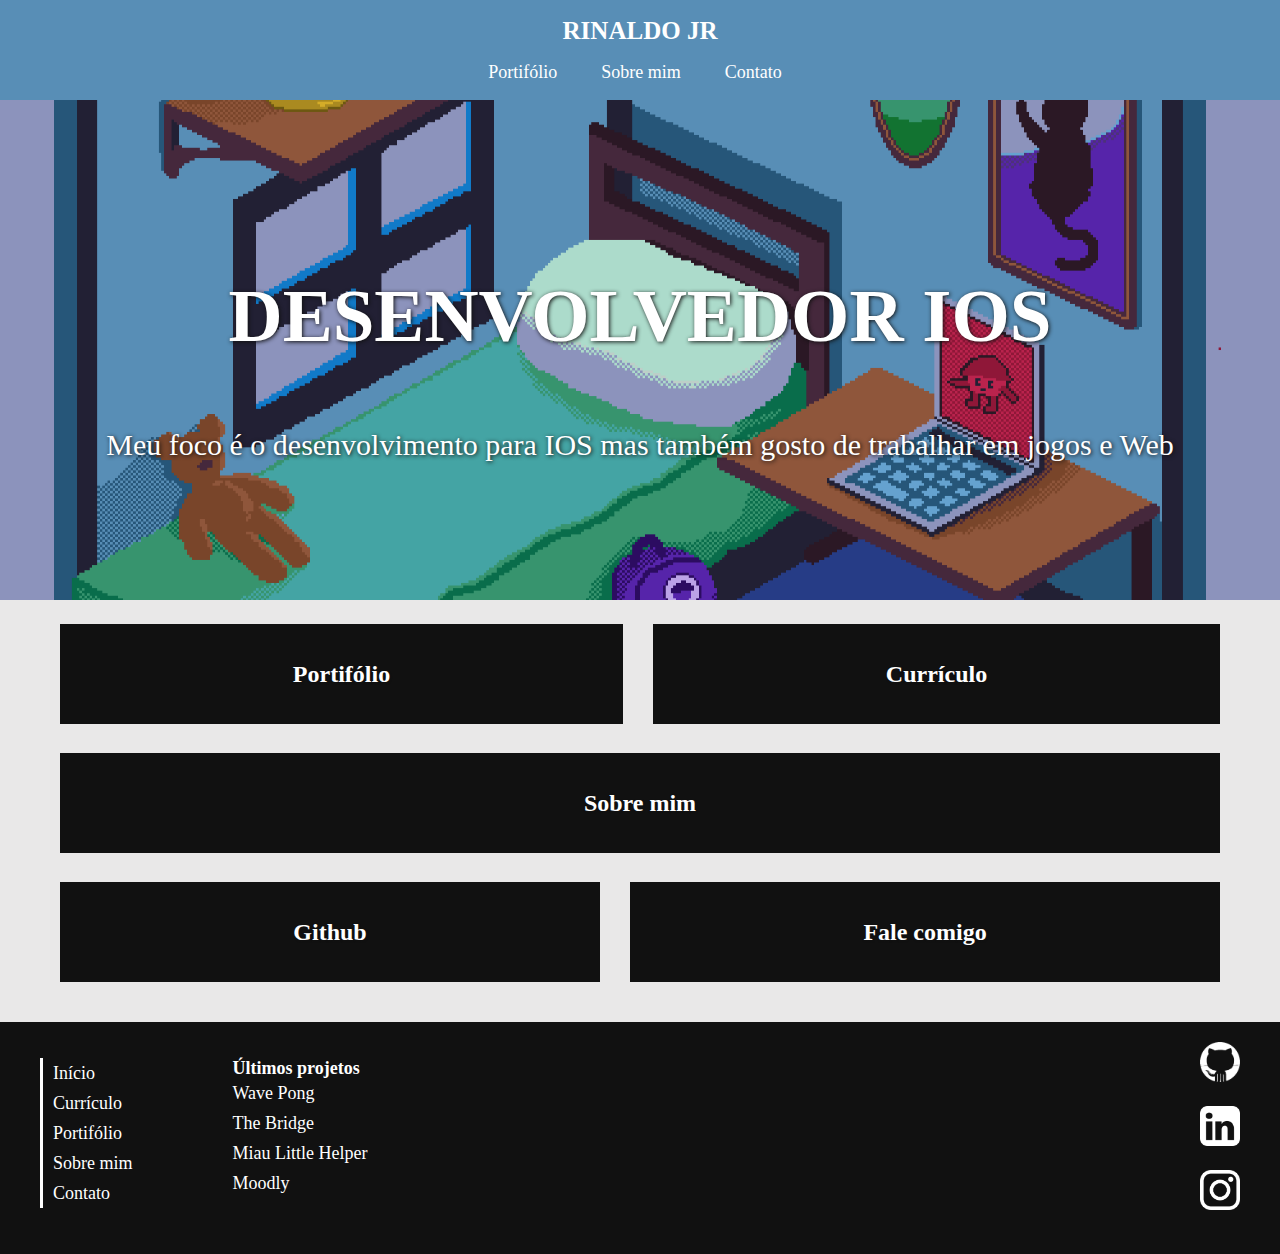
==== index.html @ 1c94d7d3 "first remote commit" ====
<!DOCTYPE html>
<html lang="en">
<head>
    <meta charset="UTF-8">
    <meta http-equiv="X-UA-Compatible" content="IE=edge">
    <meta name="viewport" content="width=device-width, initial-scale=1.0">
    <link href="https://fonts.cdnfonts.com/css/rawline?family=RawLine:28860,28854,28856,28858,28862,28863,28864,28866,28868,28870" rel="stylesheet">
    <link href="https://fonts.cdnfonts.com/css/night-michy-personal-use-only" rel="stylesheet">
    <link rel="stylesheet" href="style.css">
    <title>Tela Inicial</title>
</head>
<body>
    <header>
        <a href="index.html" class="logo">RINALDO JR</a>
        <nav>
            <ul>
                <li><a href="portfolio.html">Portifólio</a></li>
                <li><a href="about.html">Sobre mim</a></li>
                <li><a href="contact.html">Contato</a></li>
            </ul>
        </nav>
    </header>
    
    <main>
        <section class="baner">
            <div class="center-box">
                <h2>DESENVOLVEDOR IOS</h2>
                <h1>Meu foco é o desenvolvimento para IOS mas também gosto de trabalhar em jogos e Web</h1>
            </div>
        </section>

        <section class="linkbox">
    
            <div class="container">
                <a href="portfolio.html">
                    <div class="boxlink">
                        <h3>Portifólio</h3>
                    </div>
                </a>
                <a href="https://lattes.cnpq.br/7568073656050697">
                    <div class="boxlink">
                        <h3>Currículo</h3>
                    </div>
                </a>
            </div>

            <a href="about.html">
                <div class="boxlink">
                    <h3>Sobre mim</h3>
                </div>
            </a>
            
            <div class="container">
                <a href="https://github.com/RinaldoJr4">
                    <div class="boxlink">
                        <h3>Github</h3>
                    </div>
                </a>
                <a href="contact.html">
                    <div class="boxlink">
                        <h3>Fale comigo</h3>
                    </div>
                </a>
            </div>

        </section>
    </main>

    <footer>
        <ul class="footerlinks">
            <li><a href="index.html">Início</a></li>
            <li><a href=" https://lattes.cnpq.br/7568073656050697">Currículo</a></li>
            <li><a href="portfolio.html">Portifólio</a></li>
            <li><a href="about.html">Sobre mim</a></li>
            <li><a href="contact.html">Contato</a></li>
        </ul>
        <ul class="projetoslinks">
            <li class="projetostitle">Últimos projetos</li>
            <li><a href="https://apps.apple.com/br/app/wave-pong/id6444109159">Wave Pong</a></li>
            <li><a href="https://github.com/RinaldoJr4/TheBridge">The Bridge</a></li>
            <li><a href="https://github.com/victorKammerer/Miau-Little-Helper">Miau Little Helper</a></li>
            <li><a href="https://github.com/RinaldoJr4/Moodly">Moodly</a></li>
        </ul>
        <div class="socialmedia">
            <a href="https://github.com/RinaldoJr4">
                <img src="Img/github.png" alt="github logo">
            </a>
            <a href="https://www.linkedin.com/in/rinaldo-da-silva-bento-júnior-416a15201/">
                <img src="Img/linkedin.png" alt="medium logo">
            </a>
            <a href="https://www.instagram.com/rinaldo_sbj/">
                <img src="Img/instagram.png" alt="instagram logo">
            </a>
        </div>
    </footer>       
</body>
</html>
---- style.css ----
*{
    text-decoration: none;
}

body {
    background-color: #e9e8e8;
}

header {
    background-color: #111;
    width: 100%;
    height: 100px;

    position: fixed;
    top: 0;
    right: 0;
    left: 0;
}

header .logo {
    font-family: RawLine;
    font-size: 25px;
    font-weight: 900;
    color: #fff;
    line-height: 30px;

    display: block;
    margin: 0 auto;
    text-align: center;

    padding: 16px 0;
}

header nav {
    padding-right: 50px;
}

header nav ul li a {
    line-height: 20px;
    font-family: RawLine;
    font-size: 16px;
    color: #fff;
    transition: all 0.2s;
}
header nav ul li a:hover{
    font-weight: 700;
}

header nav li {
    display: inline-block;
    list-style: none;
    padding: 0 8px;
}

header nav ul {
    display: block;
    margin: 0 auto;
    width: fit-content;
}

/* Index */

main {
    padding-top: 100px;
}

.baner {
    font-family: RawLine;
    width: 100%;
    height: calc(100vh - 400px);
    background-image: url(Img/Room.png);
    background-repeat: no-repeat;
    background-position: center;
    background-size: cover;
    display: table;
}

.baner h2 {
    display: none;
}

.baner h1 {
    font-size: 28px;
    font-weight: 400;
    color: #fff;
    text-align: center;
    text-shadow: 1px 1px 4px #111;
    line-height: 48px;
    padding: 0px 20px;
}

.center-box{
    display: table-cell;
    vertical-align: middle;
}

h3 {
    font-family: RawLine;
    font-size: 24px;
    color: #fff;
    text-align: center;
    font-weight: 800;
    line-height: 100px;
    text-shadow: .5px .5px 2px #111;
}

.linkbox {
    display: flex;
    flex-direction: column;
    gap: 0px;
}

.container {
    display: flex;
    flex-direction: row;
    gap: 20px;
}

.container a {
    flex-grow: 2;
}

.boxlink {
    margin: 10px 10px 0;
    height: 100px;
    background-color: #111;
    display: block;
    margin: auto;
    background-image: linear-gradient(#15abdd,#1597dd);
    background-size: 0 100%;
    background-repeat: no-repeat;
    transition: .5s;
    transition: transform 0.5s;
}
.boxlink:hover {
    transform: scale(1.05);
}

/*
    box-shadow: 1px 1px 3px #111;
}
.boxlinkr:hover {
    background-color: #093341;
    background-size: 100% 100%;
}*/

/* Portifolio */

.wraper {
    max-width: 900px;
    margin: 0 auto;
}

.port-projetos h3 {
    font-family: RawLine;
    font-size: 32px;
    color: #fff;
    text-align: center;
    font-weight: 800;
    line-height: 200px;
    text-shadow: 1px 1px 4px #111;
}

.port-projetos a div {
    margin: 10px 10px 0;
    width: calc(100% - 20px);
    height: 200px;
    display: block;
    margin: auto;
    background-repeat: no-repeat;
    background-position: center;
    background-size: cover;
    transition: transform 0.5s;
    box-shadow: 1px 1px 3px #111;
}
.port-projetos a div:hover {
    transform: scale(1.05); 
}

.WavePong {
    background-image: url(Img/WavePong.png);
}

.TheBridge {
    background-image: url(Img/TheBridge.png);
}

.MLH {
    background-image: url(Img/MLH.png);
}

.Moodly {
    background-image: url(Img/Moodly.png);
}

.IGuard {
    background-image: url(Img/IGuard.png);
}

/* Sobre mim */


.about-header {
    background-color: #111;
    width: 100%;
    height: 100px;

    position: fixed;
    top: 0;
    right: 0;
    left: 0;

    z-index: 100;
}

.about-header .about-logo {
    font-family: RawLine;
    font-size: 25px;
    font-weight: 900;
    color: #fff;
    line-height: 30px;

    display: block;
    margin: 0 auto;
    text-align: center;

    padding: 16px 0;
}

.about-header nav ul li a {
    line-height: 20px;
    font-family: RawLine;
    font-size: 16px;
    color: #fff;
}

.about-main {
    padding: 0px;
    margin: 0px;
    padding-top: 100px;
}


.img-bg {
    padding: 0px;
    margin: 0px;
    background-color: #e9e8e8;
    width: 100%;
    height: 125px;
    flex-grow: 2;
}

.img-container {
    padding: 0px;
    margin: 0px;
    display: grid;
    justify-items: center;
}

.img-bg,.me {
    grid-column: 1;
    grid-row: 1;
}

.me {
    width: 250px;
    height: 250px;;
    border-radius: 50%;
    position: relative;
    box-shadow: 0px 2px 5px #111;
}

.about-main p {
    padding: 0 10px;
    font-family: RawLine;
    font-size: 20px;
}

.about-main p a {
    color: rgb(106, 105, 105);
    text-decoration:underline;
}

/* Contato */

input {
    font-family: RawLine;
    padding: 10px 16px;
    width: 90%;
    height: 30px;
    font-size: 14px;
    border: 3px solid #111;
}

textarea{
    font-family: RawLine;
    padding: 10px 16px;
    width: 90%;
    font-size: 14px;
    border: 3px solid #111;
}

form {
    display: flex;
    flex-direction: column;
    align-items: center;
    gap: 20px;
    min-height: calc(100vh - 370px);
}

.contact h1 {
    font-family: RawLine;
    font-size: 24px;
    padding-top: 10px;
    font-weight: 800;
}

button {
    background-color: #111;
    padding: 16px;
    width: 60%;
    min-width: 100px;
    font-family: RawLine;
    font-size: 16px;
    font-weight: 500;
    color: #fff;
}

/* Footer */

footer {
    width: calc(100% - 80px);
    padding: 20px 40px;
    background-color: #111;
    margin-top: 40px;
    overflow: hidden;
}

footer ul {
    width: fit-content;
    float: left;
    padding-left: 16px;
}

footer ul li {
    display: block;
    list-style: none;
}

footer ul li a {
    font-family: RawLine;
    font-size: 18px;
    color: #fff;
    line-height: 30px;
    transition: all 0.5s;
}
footer ul li a:hover{
    font-weight: 700;
}


.footerlinks {
    padding-left: 10px;
    border-left: 3px solid #fff;
}

.projetoslinks{
    display: none;
    padding-left: 100px;
}

.socialmedia {
    width: 40px;
    float: right;
}

.socialmedia img {
    width: 100%;
    margin-bottom: 20px;
    transition: transform 0.5s;
}
.socialmedia img:hover {
    transform: scale(1.2);
}

.projetostitle {
    font-family: RawLine;
    font-size: 18px;
    font-weight: 800;
    color: #fff;

    line-height: 20px;
}

/* Adaptação para telas maiores */

@media only screen and (min-width: 1000px) {

    html, body {
        margin:0px; 
        padding:0px;
    }

    header {
        background-color: #588eb6;
    }

    header nav ul li a {
        font-size: 18px;
    }
    
    
    header nav li {
        display: inline-block;
        list-style: none;
        padding: 0 20px;
    }

    .linkbox {
        padding: 0 60px;
        gap: 5px;
    }

    .container {
        gap: 30px;
    }

    .about-header nav ul li a {
        font-size: 18px;
    }
    
    
    .about-header nav li {
        display: inline-block;
        list-style: none;
        padding: 0 20px;
    }

    .wraper-text {
        padding: 36px 0;
        max-width: 1300px;
        margin: 0 auto;
    }

    .baner h2 {
        display: block;
        font-size: 75px;
        font-weight: 800;
        color: #fff;
        text-align: center;
        padding: 0 10px;
        text-shadow: 1px 1px 4px #111;
    }

    .baner h1 {
        font-size: 30px;
        text-shadow: 0;
    }

    .about-main p {
        padding: 0 150px;
        font-family: RawLine;
        font-size: 20px;
    }

    .img-bg {
        background-color: #111;
    }

    .contact h1 {
        font-size: 32px;
    }

    .projetoslinks{
        display: block;
    }
}
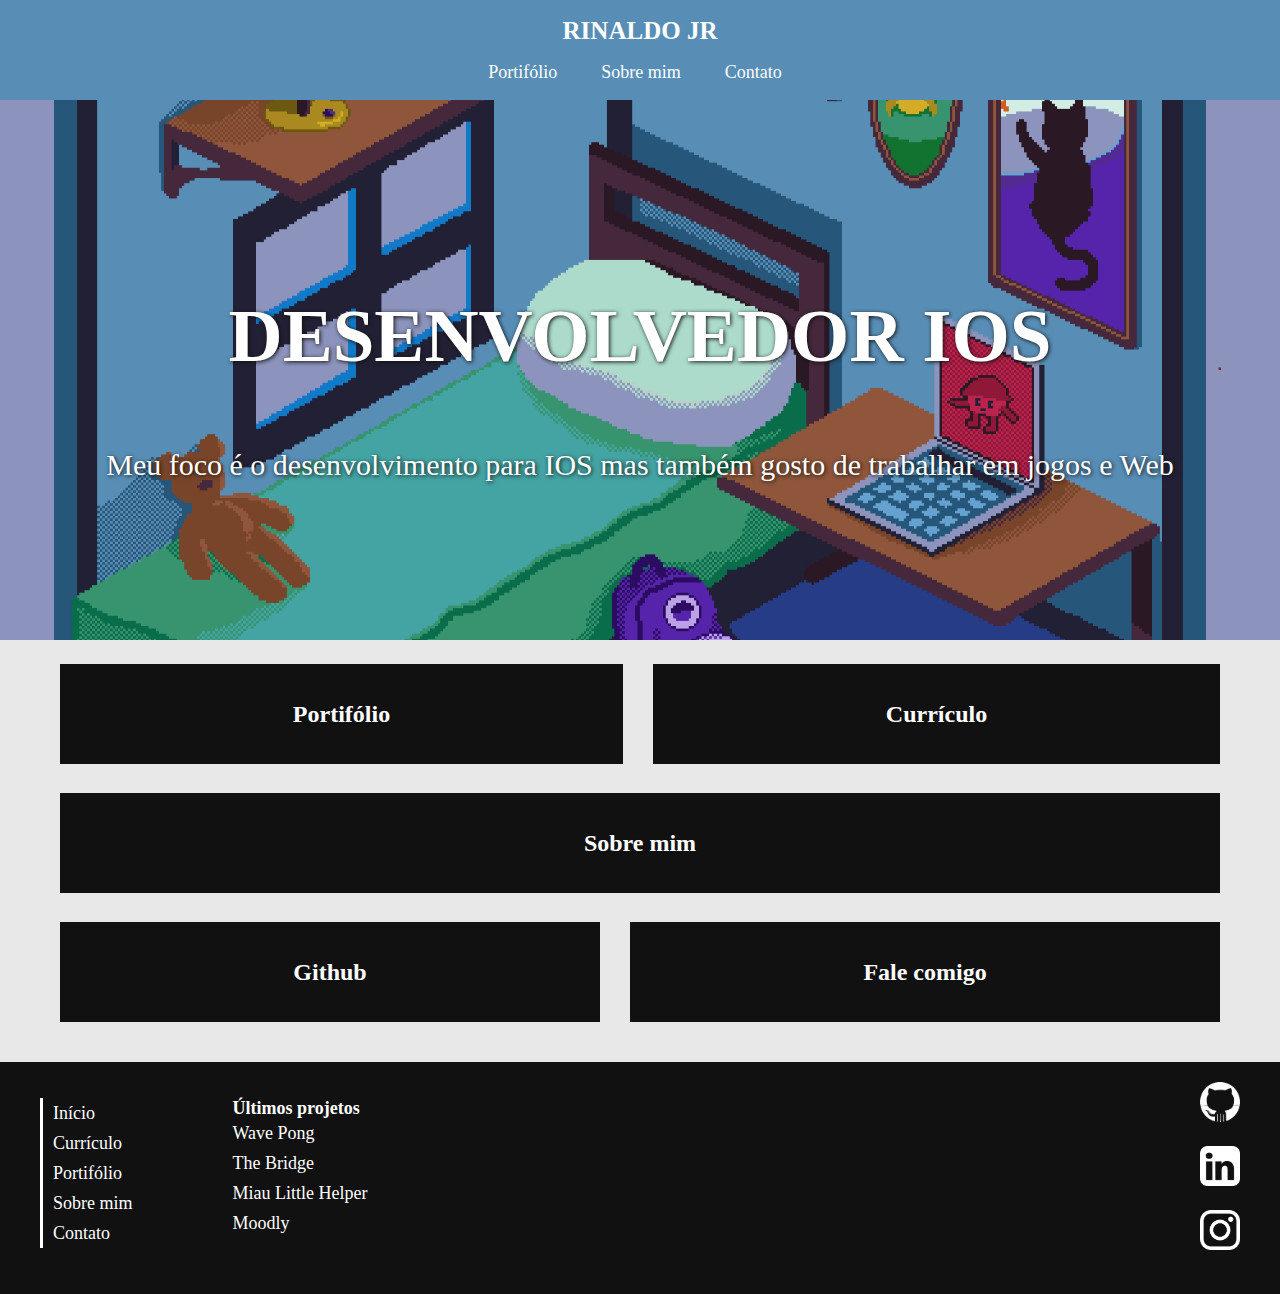
==== commit 8356b13e: "adding icon" ====
--- a/index.html
+++ b/index.html
@@ -6,6 +6,7 @@
     <meta name="viewport" content="width=device-width, initial-scale=1.0">
     <link href="https://fonts.cdnfonts.com/css/rawline?family=RawLine:28860,28854,28856,28858,28862,28863,28864,28866,28868,28870" rel="stylesheet">
     <link href="https://fonts.cdnfonts.com/css/night-michy-personal-use-only" rel="stylesheet">
+    <link rel="shortcut icon" href="Img/Rinaldo.ico" type="image/x-icon">
     <link rel="stylesheet" href="style.css">
     <title>Tela Inicial</title>
 </head>
--- a/style.css
+++ b/style.css
@@ -68,7 +68,7 @@
 .baner {
     font-family: RawLine;
     width: 100%;
-    height: calc(100vh - 400px);
+    height: calc(100vh - 360px);
     background-image: url(Img/Room.png);
     background-repeat: no-repeat;
     background-position: center;
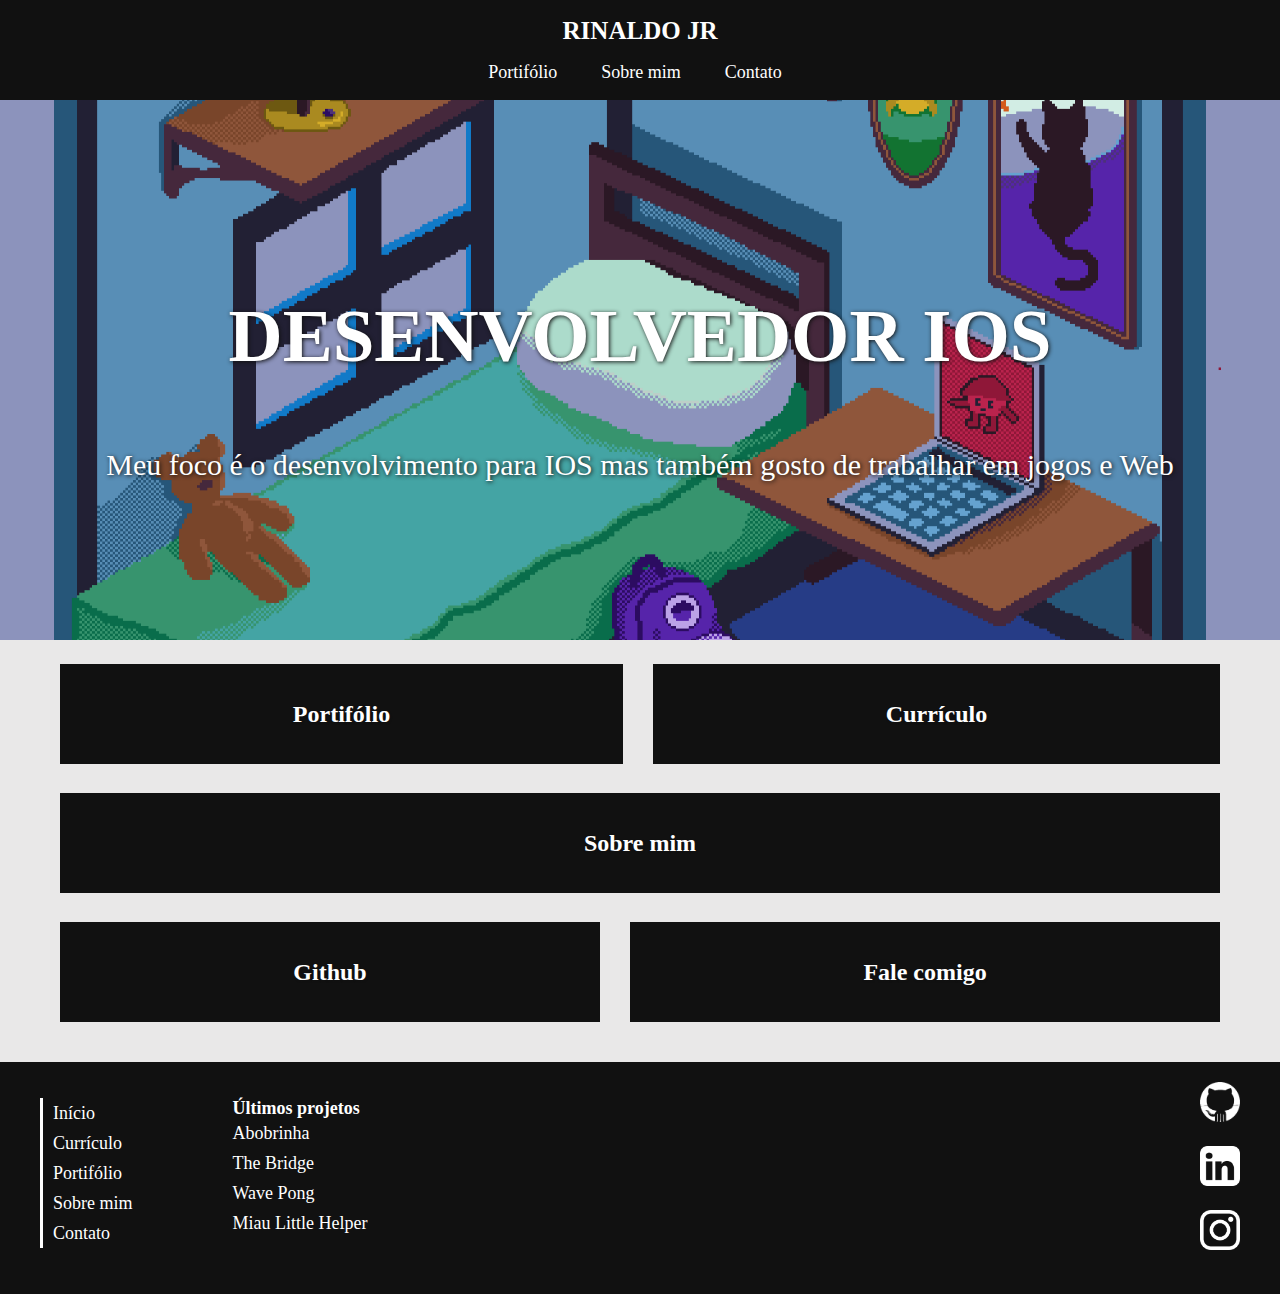
==== commit 0b76ed0c: "update projects" ====
--- a/index.html
+++ b/index.html
@@ -77,10 +77,10 @@
         </ul>
         <ul class="projetoslinks">
             <li class="projetostitle">Últimos projetos</li>
+            <li><a href="https://rinaldosbj.itch.io/abobrinha">Abobrinha</a></li>
+            <li><a href="https://apps.apple.com/br/app/the-bridge-a-travessia/id6451073064">The Bridge</a></li>
             <li><a href="https://apps.apple.com/br/app/wave-pong/id6444109159">Wave Pong</a></li>
-            <li><a href="https://github.com/RinaldoJr4/TheBridge">The Bridge</a></li>
-            <li><a href="https://github.com/victorKammerer/Miau-Little-Helper">Miau Little Helper</a></li>
-            <li><a href="https://github.com/RinaldoJr4/Moodly">Moodly</a></li>
+            <li><a href="https://apps.apple.com/br/app/miau-little-helper/id6447702341">Miau Little Helper</a></li>
         </ul>
         <div class="socialmedia">
             <a href="https://github.com/RinaldoJr4">
--- a/style.css
+++ b/style.css
@@ -135,6 +135,7 @@
 }
 .boxlink:hover {
     transform: scale(1.05);
+    background-color: #588eb6;
 }
 
 /*
@@ -173,9 +174,11 @@
     background-size: cover;
     transition: transform 0.5s;
     box-shadow: 1px 1px 3px #111;
+    opacity: 100%;
 }
 .port-projetos a div:hover {
-    transform: scale(1.05); 
+    transform: scale(1.05);
+    opacity: 90%;
 }
 
 .WavePong {
@@ -196,6 +199,14 @@
 
 .IGuard {
     background-image: url(Img/IGuard.png);
+}
+
+.Abobrinha {
+    background-image: url(Img/Abobrinha.png);
+}
+
+.Bobble {
+    background-image: url(Img/Bobble.png);
 }
 
 /* Sobre mim */
@@ -400,10 +411,6 @@
     html, body {
         margin:0px; 
         padding:0px;
-    }
-
-    header {
-        background-color: #588eb6;
     }
 
     header nav ul li a {
